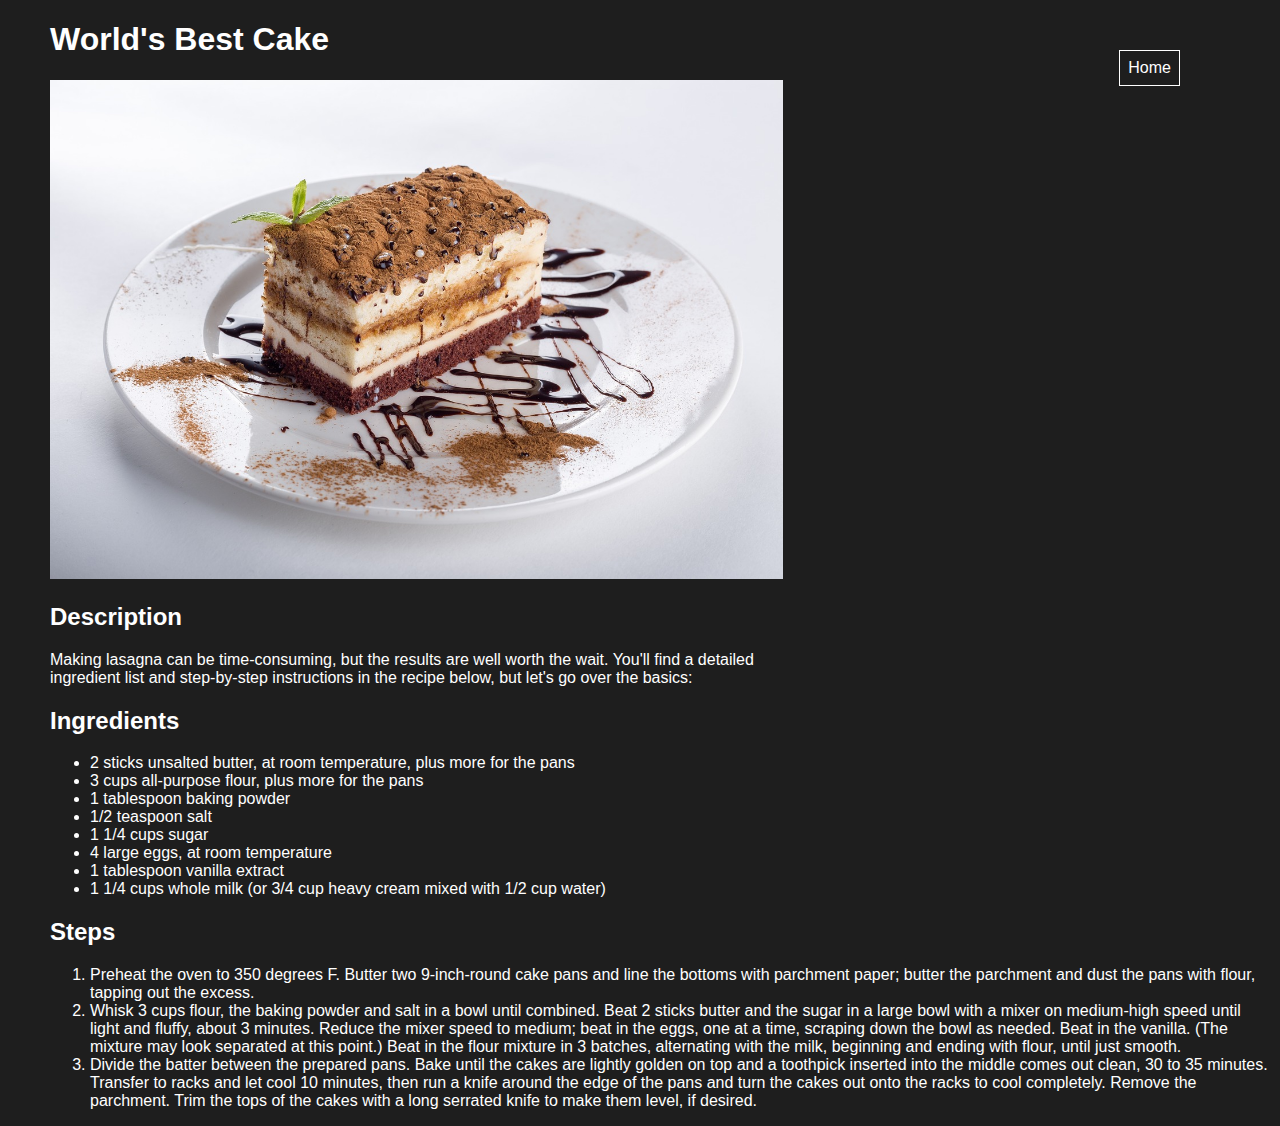
==== recipes/cake.html @ 315eb392 "complete other 2 pages and improve overall content structure" ====
<!DOCTYPE html>
<html lang="en">
<head>
    <meta charset="UTF-8">
    <meta name="viewport" content="width=device-width, initial-scale=1.0">
    <title>Cake Recipe</title>
    <style>
        body {
            margin-left: 50px;
            background-color: #1e1e1e;
            color: #fff;
            font-family: Impact, Haettenschweiler, 'Arial Narrow Bold', sans-serif;
        }
        #home-btn {
            position: fixed;
            top: 50px;
            right: 100px;
            border: 1px solid #fff;
            background-color: #1e1e1e;
            color: #fff;
            padding: 8px;
            text-decoration: none;
        }
        .lead-img {
            width: 60%;
        }

        p {
            width: 60%;
        }
    </style>
</head>
<body>
    <a id="home-btn" href="../index.html">Home</a>
    <h1>World's Best Cake</h1>
    <img class="lead-img" src="../img/cake-1971552_1280.jpg" alt="photo of cake">
    <h2>Description</h2>
    <p>Making lasagna can be time-consuming, but the results are well worth the wait. You'll find a detailed ingredient list and step-by-step instructions in the recipe below, but let's go over the basics:</p>

    <h2>Ingredients</h2>
    <ul>
        <li>2 sticks unsalted butter, at room temperature, plus more for the pans</li>
        <li>3 cups all-purpose flour, plus more for the pans</li>
        <li>1 tablespoon baking powder</li>
        <li>1/2 teaspoon salt</li>
        <li>1 1/4 cups sugar</li>
        <li>4 large eggs, at room temperature</li>
        <li>1 tablespoon vanilla extract</li>
        <li>1 1/4 cups whole milk (or 3/4 cup heavy cream mixed with 1/2 cup water)</li>
    </ul>

    <h2>Steps</h2>
    <ol>
        <li>Preheat the oven to 350 degrees F. Butter two 9-inch-round cake pans and line the bottoms with parchment paper; butter the parchment and dust the pans with flour, tapping out the excess.</li>
        <li>Whisk 3 cups flour, the baking powder and salt in a bowl until combined. Beat 2 sticks butter and the sugar in a large bowl with a mixer on medium-high speed until light and fluffy, about 3 minutes. Reduce the mixer speed to medium; beat in the eggs, one at a time, scraping down the bowl as needed. Beat in the vanilla. (The mixture may look separated at this point.) Beat in the flour mixture in 3 batches, alternating with the milk, beginning and ending with flour, until just smooth.</li>
        <li>Divide the batter between the prepared pans. Bake until the cakes are lightly golden on top and a toothpick inserted into the middle comes out clean, 30 to 35 minutes. Transfer to racks and let cool 10 minutes, then run a knife around the edge of the pans and turn the cakes out onto the racks to cool completely. Remove the parchment. Trim the tops of the cakes with a long serrated knife to make them level, if desired.</li>
    </ol>
</body>
</html>
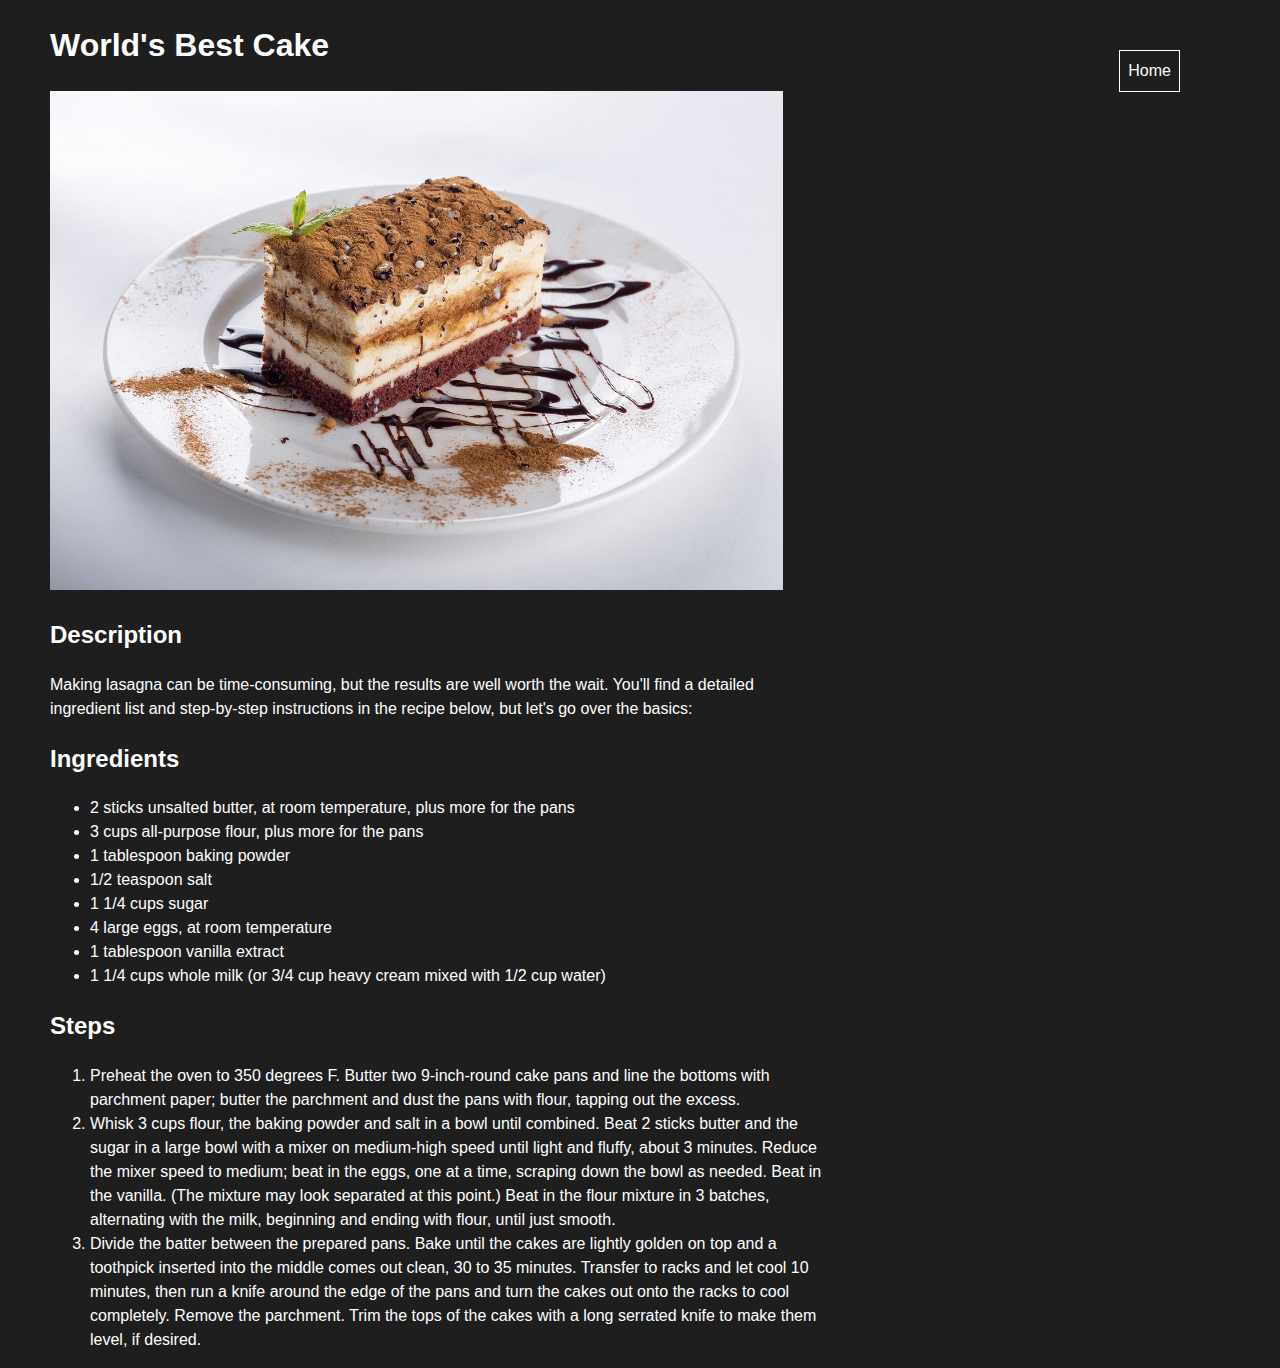
==== commit ed066762: "fix typos and refactor code" ====
--- a/recipes/cake.html
+++ b/recipes/cake.html
@@ -4,31 +4,7 @@
     <meta charset="UTF-8">
     <meta name="viewport" content="width=device-width, initial-scale=1.0">
     <title>Cake Recipe</title>
-    <style>
-        body {
-            margin-left: 50px;
-            background-color: #1e1e1e;
-            color: #fff;
-            font-family: Impact, Haettenschweiler, 'Arial Narrow Bold', sans-serif;
-        }
-        #home-btn {
-            position: fixed;
-            top: 50px;
-            right: 100px;
-            border: 1px solid #fff;
-            background-color: #1e1e1e;
-            color: #fff;
-            padding: 8px;
-            text-decoration: none;
-        }
-        .lead-img {
-            width: 60%;
-        }
-
-        p {
-            width: 60%;
-        }
-    </style>
+    <link rel="stylesheet" href="style.css">
 </head>
 <body>
     <a id="home-btn" href="../index.html">Home</a>
--- a/recipes/style.css
+++ b/recipes/style.css
@@ -0,0 +1,24 @@
+body {
+    margin-left: 50px;
+    background-color: #1e1e1e;
+    color: #fff;
+    font-family: Impact, Haettenschweiler, 'Arial Narrow Bold', sans-serif;
+    line-height: 1.5;
+}
+#home-btn {
+    position: fixed;
+    top: 50px;
+    right: 100px;
+    border: 1px solid #fff;
+    background-color: #1e1e1e;
+    color: #fff;
+    padding: 8px;
+    text-decoration: none;
+}
+.lead-img {
+    width: 60%;
+}
+
+p, ol, ul {
+    width: 60%;
+}